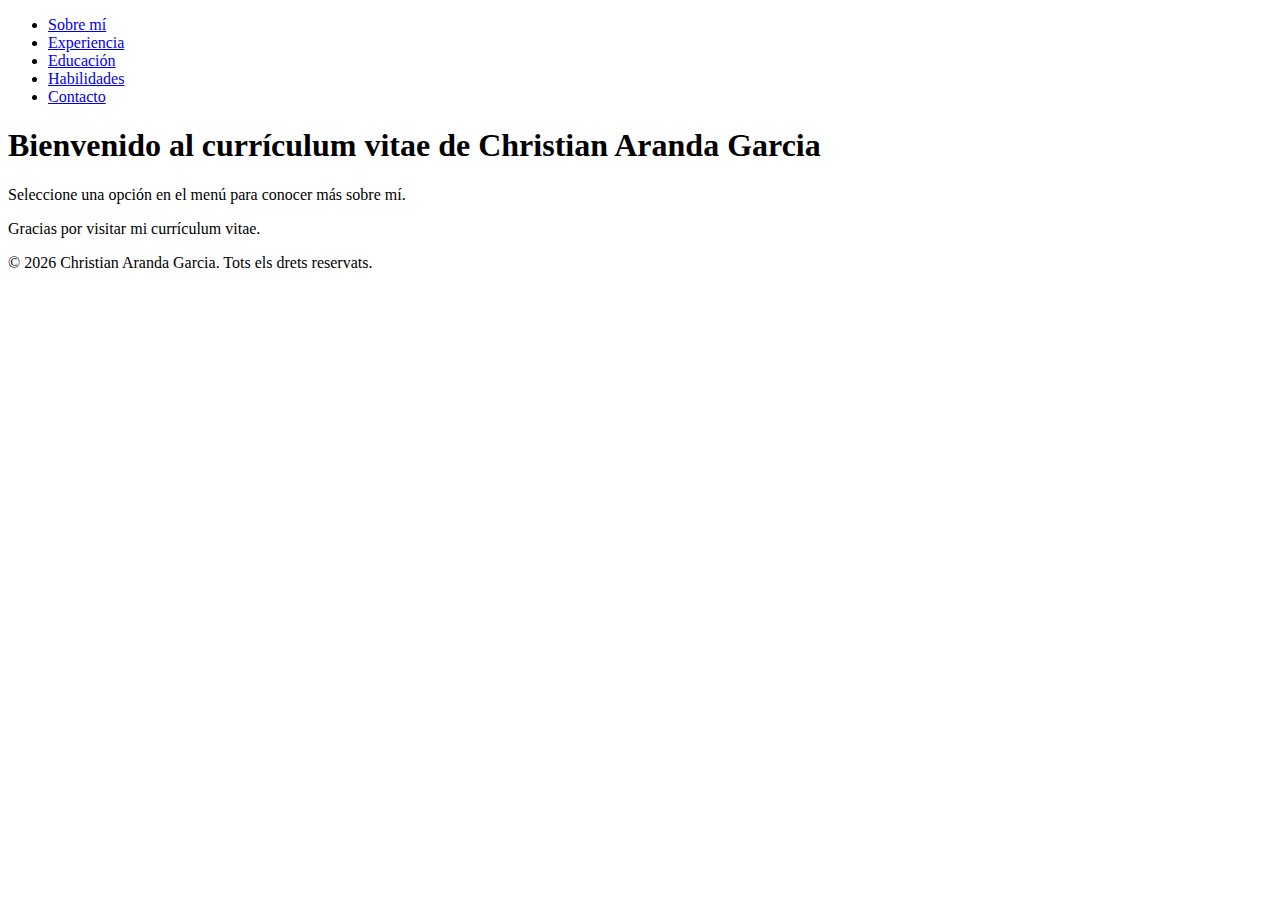
==== index.html @ f1b32c85 "files created" ====
<!DOCTYPE html>
<html lang="en">
<head>
    <meta charset="UTF-8">
    <meta name="viewport" content="width=device-width, initial-scale=1.0">
    <title>Christian Aranda Garcia - Currículum Vitae</title>
    <link rel="stylesheet" href="styles.css">
    <script src="scripts.js" defer></script>
</head>
<body>
    <header>
        <nav>
            <ul class="menu">
                <li><a href="about.html">Sobre mí</a></li>
                <li><a href="experience.html">Experiencia</a></li>
                <li><a href="education.html">Educación</a></li>
                <li><a href="skills.html">Habilidades</a></li>
                <li><a href="contact.html">Contacto</a></li>
            </ul>
        </nav>
    </header>

    <main>
        <section class="fade-in">
            <h1>Bienvenido al currículum vitae de Christian Aranda Garcia</h1>
            <p>Seleccione una opción en el menú para conocer más sobre mí.</p>
        </section>
    </main>

    <footer>
        <p>Gracias por visitar mi currículum vitae.</p>
    </footer>
</body>
</html>
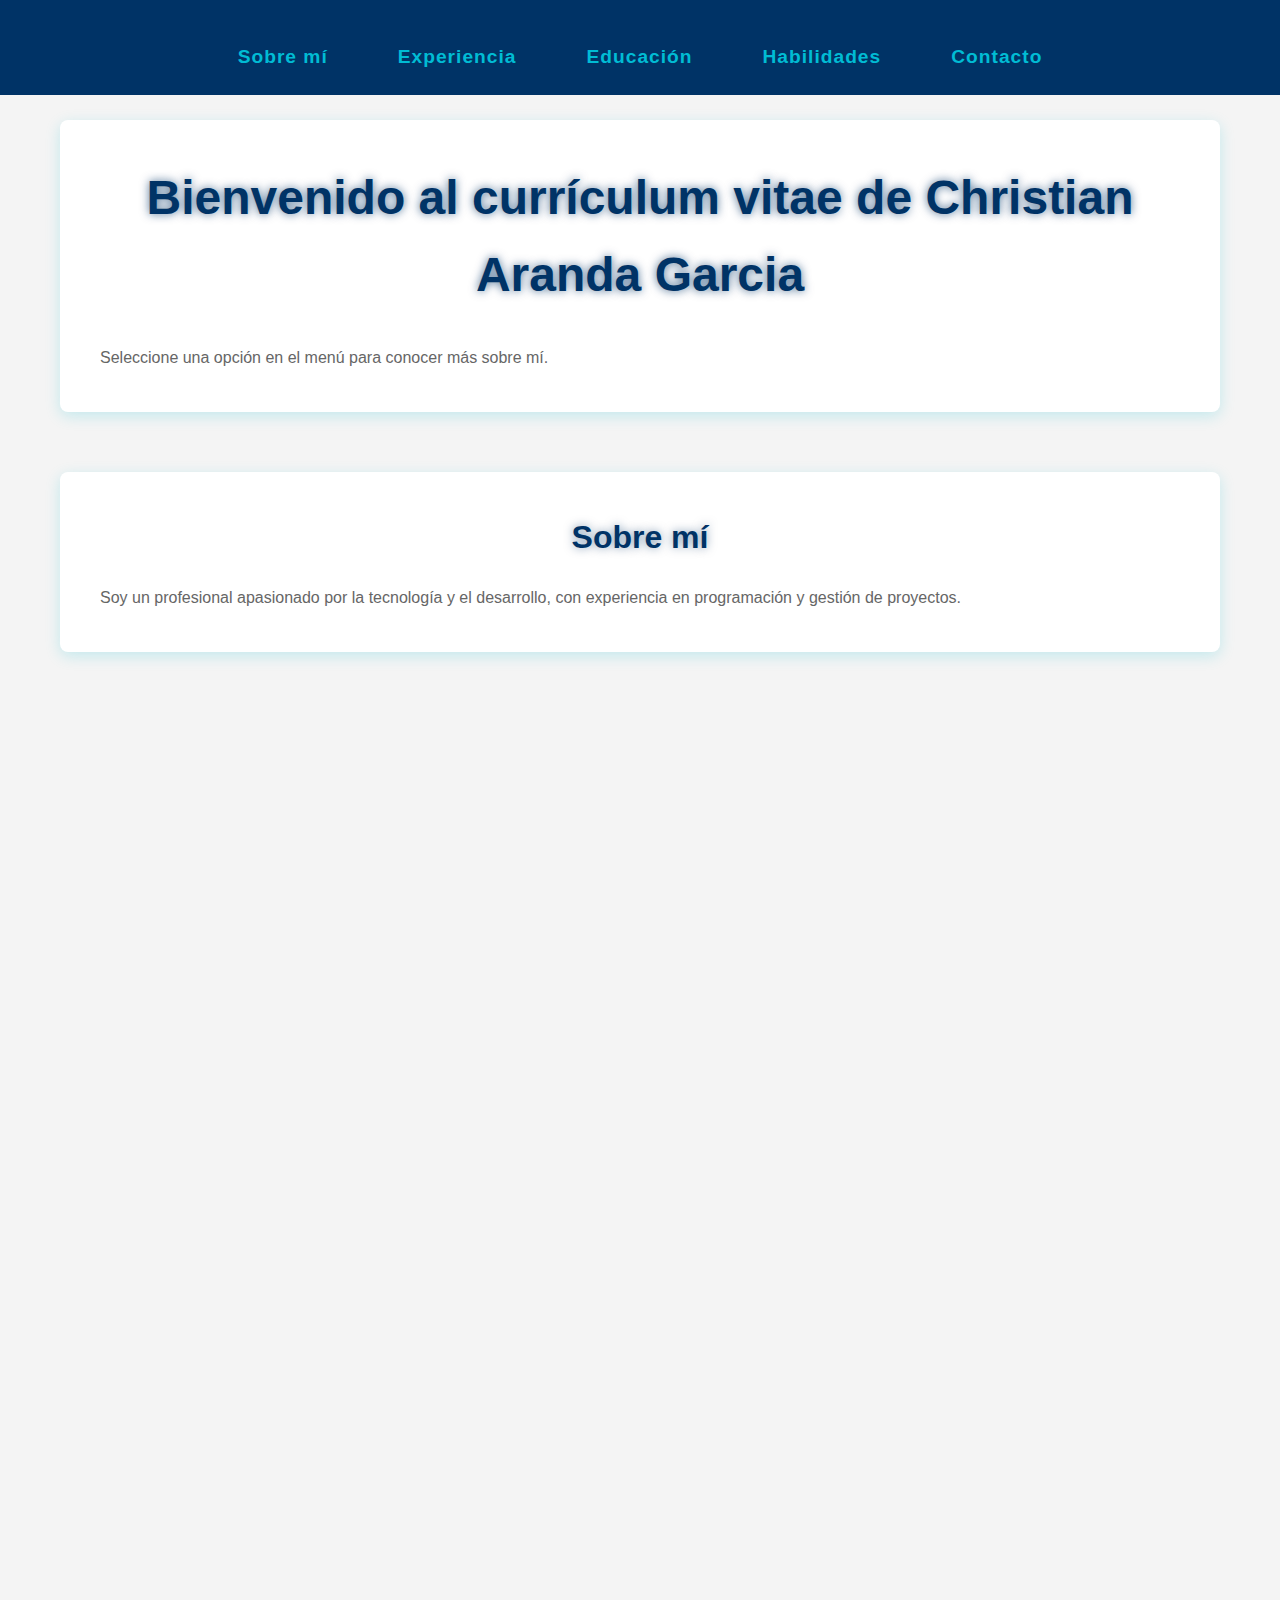
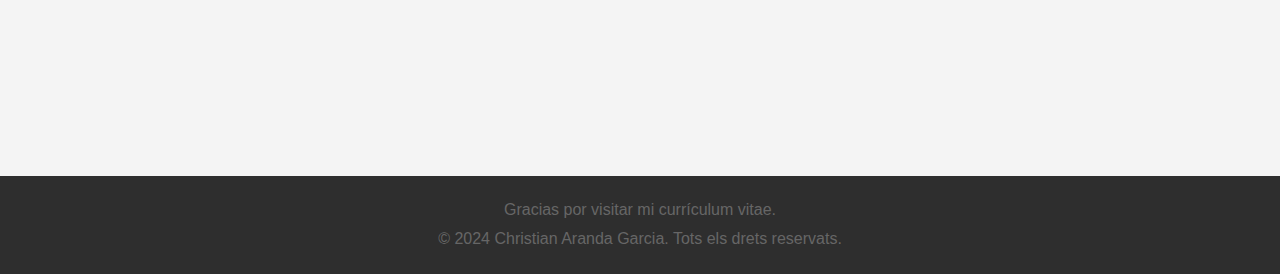
==== commit cac9d775: "defaaaa" ====
--- a/index.html
+++ b/index.html
@@ -11,24 +11,61 @@
     <header>
         <nav>
             <ul class="menu">
-                <li><a href="about.html">Sobre mí</a></li>
-                <li><a href="experience.html">Experiencia</a></li>
-                <li><a href="education.html">Educación</a></li>
-                <li><a href="skills.html">Habilidades</a></li>
-                <li><a href="contact.html">Contacto</a></li>
+                <li><a href="#" id="about-link">Sobre mí</a></li>
+                <li><a href="#" id="experience-link">Experiencia</a></li>
+                <li><a href="#" id="education-link">Educación</a></li>
+                <li><a href="#" id="skills-link">Habilidades</a></li>
+                <li><a href="#" id="contact-link">Contacto</a></li>
             </ul>
         </nav>
     </header>
 
     <main>
-        <section class="fade-in">
+        <section id="home" class="fade-in show">
             <h1>Bienvenido al currículum vitae de Christian Aranda Garcia</h1>
             <p>Seleccione una opción en el menú para conocer más sobre mí.</p>
+        </section>
+
+        <section id="about" class="fade-in">
+            <h2>Sobre mí</h2>
+            <p>Soy un profesional apasionado por la tecnología y el desarrollo, con experiencia en programación y gestión de proyectos.</p>
+        </section>
+
+        <section id="experience" class="fade-in">
+            <h2>Experiencia</h2>
+            <ul>
+                <li>Desarrollador de software en XYZ Corp.</li>
+                <li>Consultor tecnológico en ABC Solutions</li>
+                <li>Freelancer en desarrollo web</li>
+            </ul>
+        </section>
+
+        <section id="education" class="fade-in">
+            <h2>Educación</h2>
+            <ul>
+                <li>Bachelor en Ciencias de la Computación - Universidad ABC</li>
+                <li>Curso avanzado de desarrollo web - Universidad XYZ</li>
+            </ul>
+        </section>
+
+        <section id="skills" class="fade-in">
+            <h2>Habilidades</h2>
+            <ul>
+                <li>Lenguajes: Python, JavaScript, HTML, CSS</li>
+                <li>Frameworks: React, Node.js, Django</li>
+                <li>Herramientas: Git, Docker, Kubernetes</li>
+            </ul>
+        </section>
+
+        <section id="contact" class="fade-in">
+            <h2>Contacto</h2>
+            <p>Correo: <a href="mailto:christian@example.com">christian@example.com</a></p>
         </section>
     </main>
 
     <footer>
         <p>Gracias por visitar mi currículum vitae.</p>
+        <p>&copy; 2024 Christian Aranda Garcia. Tots els drets reservats.</p>
     </footer>
 </body>
 </html>
--- a/styles.css
+++ b/styles.css
@@ -0,0 +1,174 @@
+/* Resetting default styles */
+* {
+    margin: 0;
+    padding: 0;
+    box-sizing: border-box;
+    font-family: 'Arial', sans-serif;
+}
+
+/* Body */
+body {
+    background-color: #f4f4f4; /* Light grey background */
+    color: #333; /* Dark grey text for contrast */
+    line-height: 1.6;
+    overflow-x: hidden;
+    display: flex;
+    flex-direction: column;
+    min-height: 100vh;
+}
+
+/* Header */
+header {
+    background-color: #003366; /* Dark blue background */
+    padding: 20px;
+    text-align: center;
+    position: fixed;
+    width: 100%;
+    top: 0;
+    left: 0;
+    z-index: 1000;
+}
+
+/* Navigation Menu */
+nav .menu {
+    list-style: none;
+    display: flex;
+    justify-content: center;
+    gap: 30px; /* Space between buttons */
+    margin-top: 20px;
+}
+
+nav .menu li {
+    margin: 0;
+}
+
+nav .menu a {
+    text-decoration: none;
+    color: #00bcd4; /* Light cyan for the links */
+    font-size: 1.2rem;
+    font-weight: bold;
+    letter-spacing: 1px;
+    transition: all 0.3s ease;
+    padding: 10px 20px;
+    border-radius: 5px;
+}
+
+nav .menu a:hover {
+    background-color: #00bcd4; /* Highlight on hover */
+    color: #fff; /* White text on hover */
+    text-shadow: 0 0 10px rgba(0, 188, 212, 0.7); /* Glow effect */
+}
+
+/* Main */
+main {
+    max-width: 1200px;
+    margin: 120px auto 30px; /* Added margin for fixed header */
+    padding: 0 20px;
+    flex: 1; /* Ensure main takes available space */
+}
+
+h1 {
+    font-size: 3rem;
+    color: #003366; /* Dark blue for the main title */
+    margin-bottom: 30px;
+    text-align: center;
+    text-shadow: 0 0 10px rgba(0, 51, 102, 0.7);
+}
+
+/* Section Fade-In */
+.fade-in {
+    opacity: 0;
+    transform: translateY(30px);
+    transition: opacity 1s ease-in-out, transform 1s ease-in-out;
+}
+
+.fade-in.show {
+    opacity: 1;
+    transform: translateY(0);
+}
+
+/* Individual sections */
+section {
+    background-color: #ffffff; /* White background for sections */
+    padding: 40px;
+    border-radius: 8px;
+    box-shadow: 0 4px 15px rgba(0, 188, 212, 0.2); /* Subtle glow effect */
+    margin-bottom: 30px;
+}
+
+h2 {
+    font-size: 2rem;
+    color: #003366;
+    margin-bottom: 20px;
+    text-align: center;
+    text-shadow: 0 0 10px rgba(0, 51, 102, 0.5);
+}
+
+p, ul {
+    font-size: 1rem;
+    color: #666; /* Medium grey text */
+    line-height: 1.8;
+}
+
+/* List Items */
+ul {
+    list-style-type: none;
+}
+
+ul li {
+    margin: 10px 0;
+}
+
+/* Footer */
+footer {
+    background-color: #2e2e2e; /* Dark grey for footer */
+    color: #fff; /* White text */
+    text-align: center;
+    padding: 20px;
+    font-size: 0.9rem;
+    position: relative;
+    bottom: 0;
+    width: 100%;
+    margin-top: 30px; /* Ensure space above footer */
+    flex-shrink: 0; /* Prevent footer from shrinking */
+}
+
+/* Button Style */
+button {
+    background-color: #00bcd4;
+    border: none;
+    color: black;
+    padding: 12px 24px;
+    text-align: center;
+    text-decoration: none;
+    font-size: 1rem;
+    font-weight: bold;
+    border-radius: 5px;
+    cursor: pointer;
+    transition: background-color 0.3s ease;
+    box-shadow: 0 0 10px rgba(0, 188, 212, 0.3);
+}
+
+button:hover {
+    background-color: #00a2b3;
+}
+
+/* Responsive Design */
+@media (max-width: 768px) {
+    nav .menu {
+        flex-direction: column;
+        margin-top: 40px;
+    }
+
+    nav .menu li {
+        margin-bottom: 15px;
+    }
+
+    h1 {
+        font-size: 2rem;
+    }
+
+    section {
+        padding: 30px;
+    }
+}
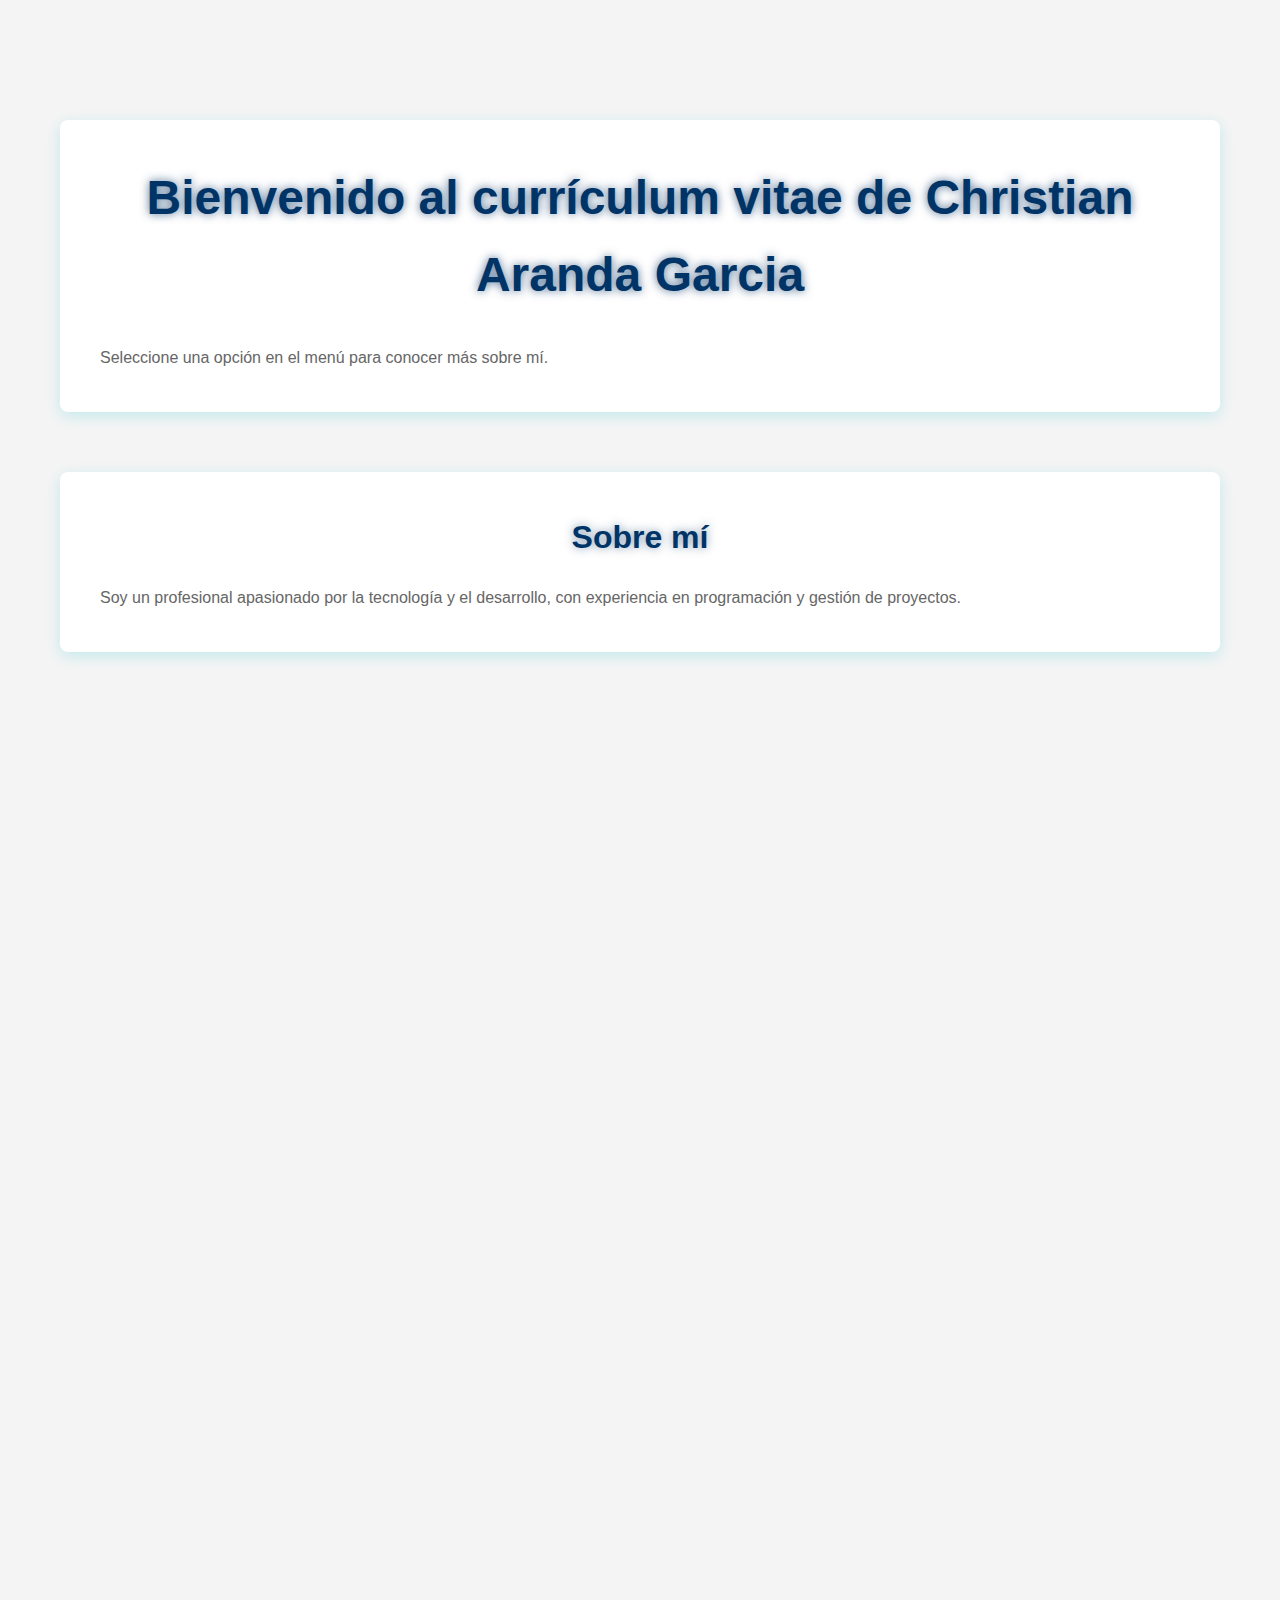
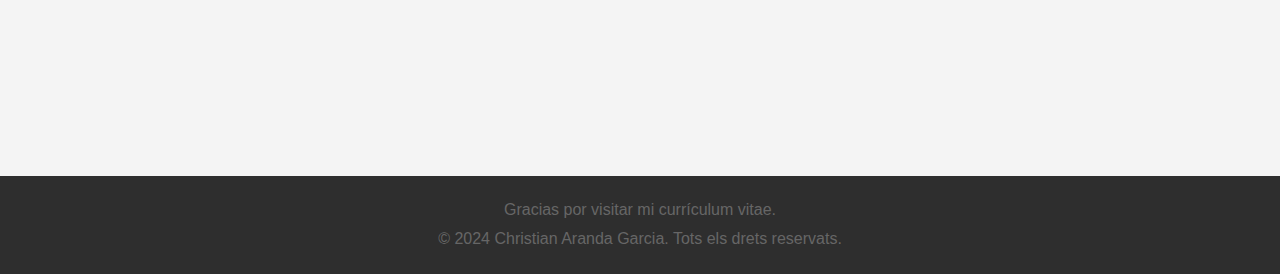
==== commit 787d0f23: "def" ====
--- a/index.html
+++ b/index.html
@@ -8,7 +8,7 @@
     <script src="scripts.js" defer></script>
 </head>
 <body>
-    <header>
+    <!--<header>
         <nav>
             <ul class="menu">
                 <li><a href="#" id="about-link">Sobre mí</a></li>
@@ -18,7 +18,7 @@
                 <li><a href="#" id="contact-link">Contacto</a></li>
             </ul>
         </nav>
-    </header>
+    </header>-->
 
     <main>
         <section id="home" class="fade-in show">
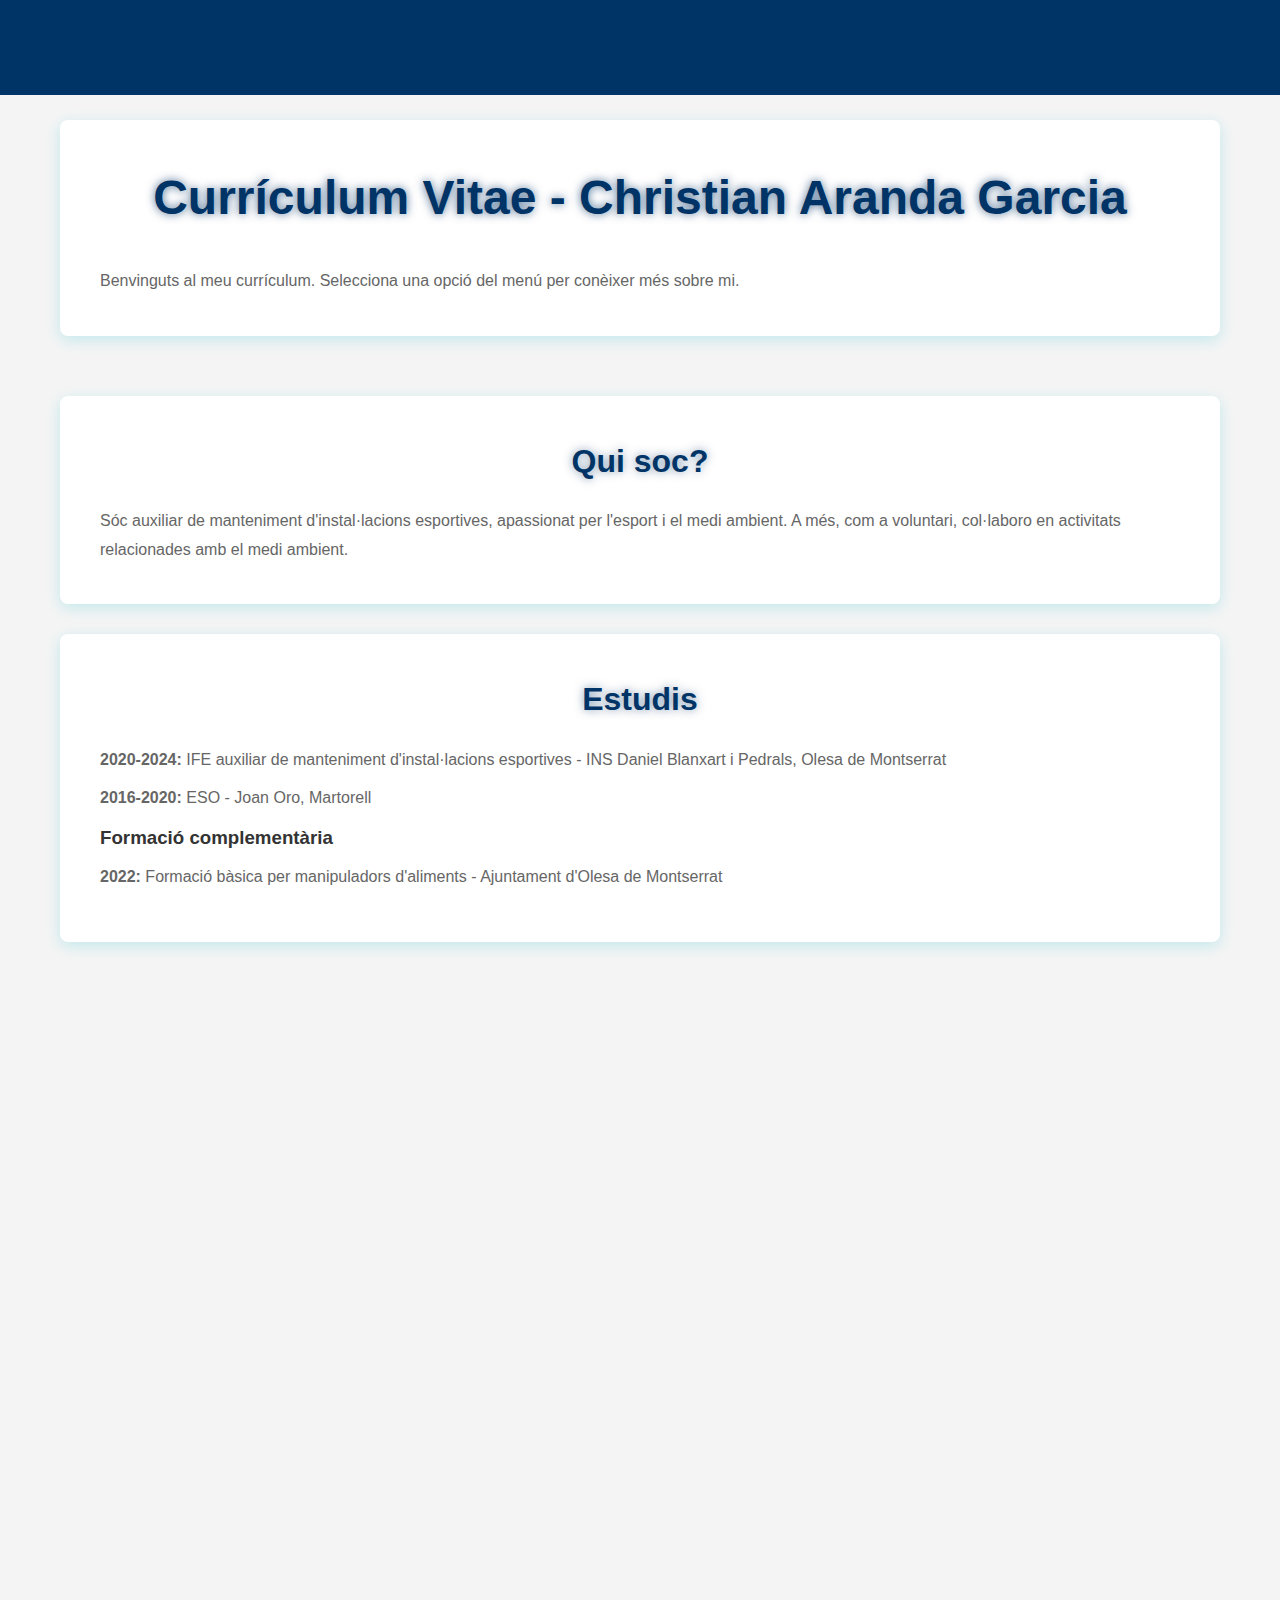
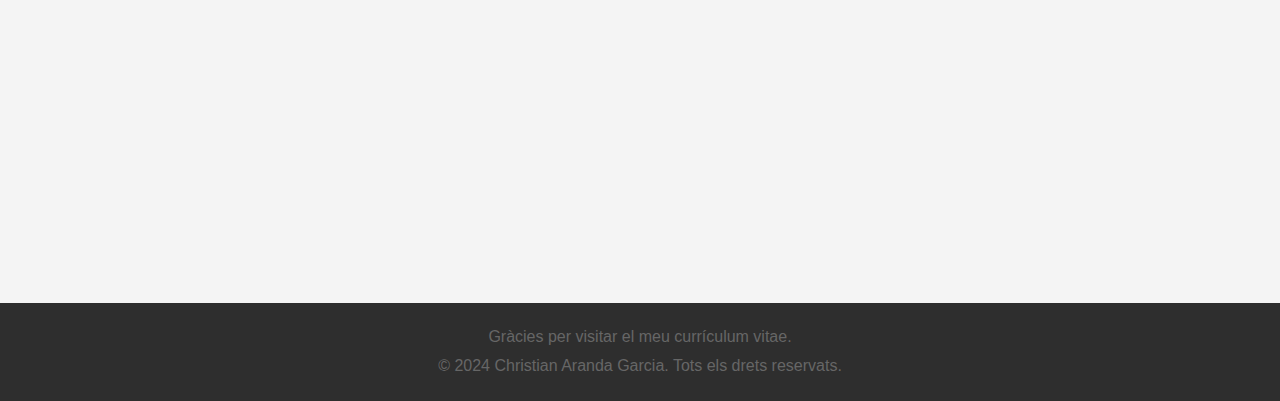
==== commit 565ea355: "por favor" ====
--- a/index.html
+++ b/index.html
@@ -1,5 +1,5 @@
 <!DOCTYPE html>
-<html lang="en">
+<html lang="es">
 <head>
     <meta charset="UTF-8">
     <meta name="viewport" content="width=device-width, initial-scale=1.0">
@@ -8,63 +8,69 @@
     <script src="scripts.js" defer></script>
 </head>
 <body>
-    <!--<header>
+    <header>
         <nav>
             <ul class="menu">
-                <li><a href="#" id="about-link">Sobre mí</a></li>
-                <li><a href="#" id="experience-link">Experiencia</a></li>
-                <li><a href="#" id="education-link">Educación</a></li>
-                <li><a href="#" id="skills-link">Habilidades</a></li>
-                <li><a href="#" id="contact-link">Contacto</a></li>
+                <li><a href="#" id="about-link"></a></li>
+                <li><a href="#" id="education-link"></a></li>
+                <li><a href="#" id="experience-link"></a></li>
+                <li><a href="#" id="skills-link"></a></li>
+                <li><a href="#" id="contact-link"></a></li>
             </ul>
         </nav>
-    </header>-->
+    </header>
 
     <main>
         <section id="home" class="fade-in show">
-            <h1>Bienvenido al currículum vitae de Christian Aranda Garcia</h1>
-            <p>Seleccione una opción en el menú para conocer más sobre mí.</p>
+            <h1>Currículum Vitae - Christian Aranda Garcia</h1>
+            <p>Benvinguts al meu currículum. Selecciona una opció del menú per conèixer més sobre mi.</p>
         </section>
 
         <section id="about" class="fade-in">
-            <h2>Sobre mí</h2>
-            <p>Soy un profesional apasionado por la tecnología y el desarrollo, con experiencia en programación y gestión de proyectos.</p>
+            <h2>Qui soc?</h2>
+            <p>Sóc auxiliar de manteniment d'instal·lacions esportives, apassionat per l'esport i el medi ambient. A més, com a voluntari, col·laboro en activitats relacionades amb el medi ambient.</p>
+        </section>
+
+        <section id="education" class="fade-in">
+            <h2>Estudis</h2>
+            <ul>
+                <li><strong>2020-2024:</strong> IFE auxiliar de manteniment d'instal·lacions esportives - INS Daniel Blanxart i Pedrals, Olesa de Montserrat</li>
+                <li><strong>2016-2020:</strong> ESO - Joan Oro, Martorell</li>
+            </ul>
+
+            <h3>Formació complementària</h3>
+            <ul>
+                <li><strong>2022:</strong> Formació bàsica per manipuladors d'aliments - Ajuntament d'Olesa de Montserrat</li>
+            </ul>
         </section>
 
         <section id="experience" class="fade-in">
-            <h2>Experiencia</h2>
+            <h2>Experiència laboral</h2>
             <ul>
-                <li>Desarrollador de software en XYZ Corp.</li>
-                <li>Consultor tecnológico en ABC Solutions</li>
-                <li>Freelancer en desarrollo web</li>
-            </ul>
-        </section>
-
-        <section id="education" class="fade-in">
-            <h2>Educación</h2>
-            <ul>
-                <li>Bachelor en Ciencias de la Computación - Universidad ABC</li>
-                <li>Curso avanzado de desarrollo web - Universidad XYZ</li>
+                <li><strong>2023-2024:</strong> Pràctiques d'auxiliar de manteniment a la brigada municipal d'esports d'Olesa de Montserrat (385h). Realització de reparacions de manteniment, revisions de material i de les instal·lacions i manteniment de la piscina exterior.</li>
+                <li><strong>Comercial:</strong> Experiència en el sector comercial, treballant amb clients i coordinant tasques de vendes.</li>
+                <li><strong>Manipulador de aliments:</strong> Experiència en manipulació d'aliments, amb formació específica i pràctiques en el sector.</li>
+                <li><strong>Carnet de carretillero:</strong> Titulació en la conducció de carretilles elevadores i altres equips de manipulació de càrrega.</li>
             </ul>
         </section>
 
         <section id="skills" class="fade-in">
-            <h2>Habilidades</h2>
-            <ul>
-                <li>Lenguajes: Python, JavaScript, HTML, CSS</li>
-                <li>Frameworks: React, Node.js, Django</li>
-                <li>Herramientas: Git, Docker, Kubernetes</li>
-            </ul>
+            <h2>Informàtica</h2>
+            <p>Domini de les eines informàtiques bàsiques i de gestió per a tasques administratives i operatives, com ara processadors de text, fulls de càlcul i sistemes de gestió d'inventaris.</p>
         </section>
 
         <section id="contact" class="fade-in">
-            <h2>Contacto</h2>
-            <p>Correo: <a href="mailto:christian@example.com">christian@example.com</a></p>
+            <h2>Contacte</h2>
+            <ul>
+                <li><strong>Email:</strong> <a href="mailto:christianarandagarcia163@gmail.com">christianarandagarcia163@gmail.com</a></li>
+                <li><strong>Telèfon:</strong>+34667581343</li>
+                <li><strong>Ubicació:</strong> Olesa de Montserrat / Martorell</li>
+            </ul>
         </section>
     </main>
 
     <footer>
-        <p>Gracias por visitar mi currículum vitae.</p>
+        <p>Gràcies per visitar el meu currículum vitae.</p>
         <p>&copy; 2024 Christian Aranda Garcia. Tots els drets reservats.</p>
     </footer>
 </body>
